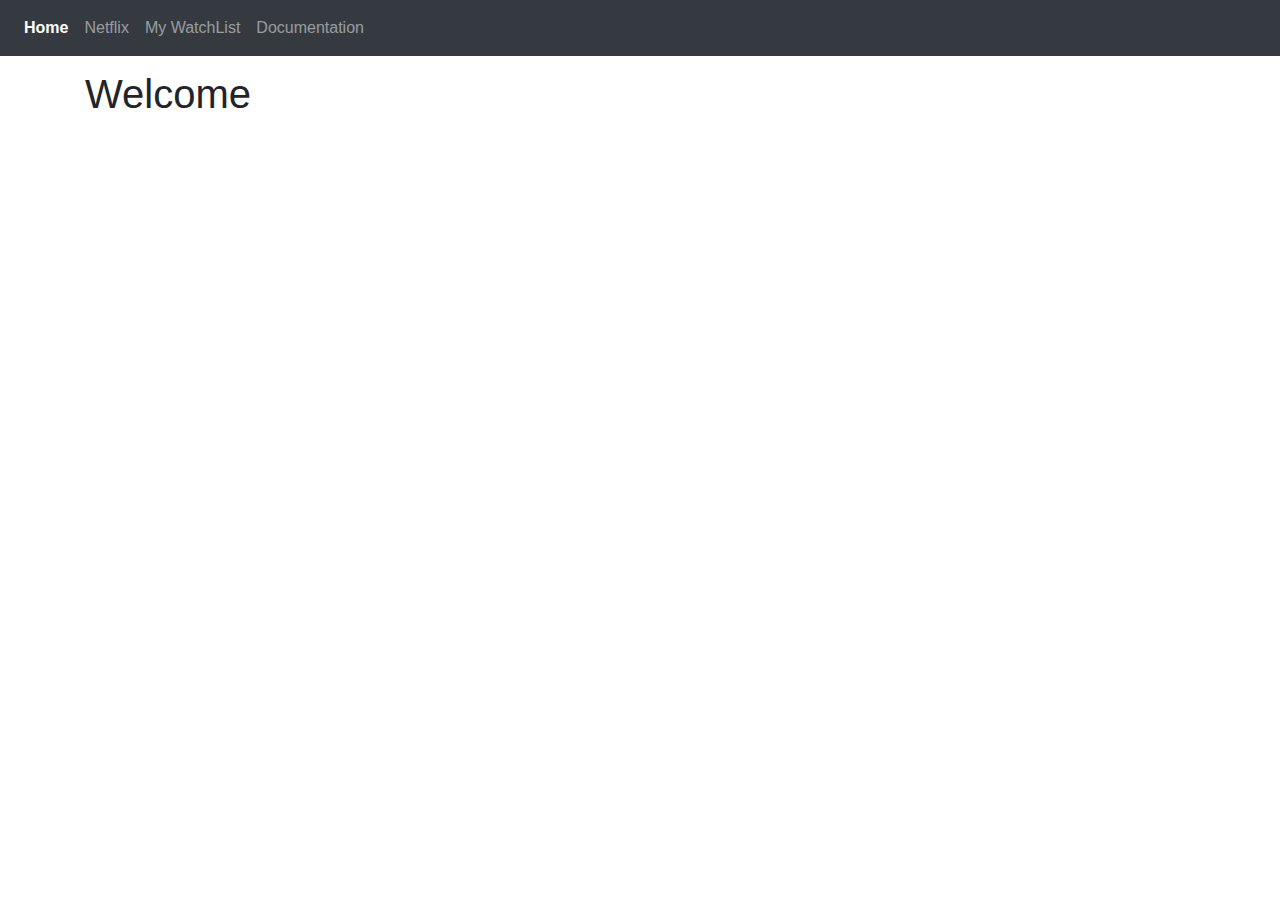
==== src/main/webapp/index.html @ 539b1276 "adding in welcome" ====
<!DOCTYPE html>
<html>
  <head>
    <title>Netflix WatchList App</title>
    <link
      rel="stylesheet"
      href="https://stackpath.bootstrapcdn.com/bootstrap/4.3.1/css/bootstrap.min.css"
      integrity="sha384-ggOyR0iXCbMQv3Xipma34MD+dH/1fQ784/j6cY/iJTQUOhcWr7x9JvoRxT2MZw1T"
      crossorigin="anonymous"
    />
    <link rel="stylesheet" href="css/theme.css" />
    <link rel="stylesheet" href="css/background.css" />
  </head>

  <body>
    <header>
      <div
        class="navbar navbar-expand-lg bg-dark navbar-dark fixed-top"
        id="topNavbar"
        role="navigation"
      >
        <button
          class="navbar-toggler"
          type="button"
          data-toggle="collapse"
          data-target="#navbarToggler"
          aria-controls="navbarToggler"
          aria-expanded="false"
          aria-label="Toggle navigation"
        >
          <span class="navbar-toggler-icon"></span>
        </button>
        <div class="collapse navbar-collapse" id="navbarToggler">
          <ul class="navbar-nav">
            <li class="nav-item">
              <a class="nav-link active" href="index.html">Home</a>
            </li>
            <li class="nav-item">
              <a class="nav-link" href="netflix.html">Netflix</a>
            </li>
            <li class="nav-item">
              <a class="nav-link" href="watchlist.html">My WatchList</a>
            </li>
            <li class="nav-item">
              <a class="nav-link" href="documentation.html">Documentation</a>
            </li>
          </ul>
        </div>
      </div>
    </header>
    <main>
<h1 class="container">Welcome</h1>
    </main>
    <script
      src="https://code.jquery.com/jquery-3.3.1.slim.min.js"
      integrity="sha384-q8i/X+965DzO0rT7abK41JStQIAqVgRVzpbzo5smXKp4YfRvH+8abtTE1Pi6jizo"
      crossorigin="anonymous"
    ></script>
    <script
      src="https://cdnjs.cloudflare.com/ajax/libs/popper.js/1.14.7/umd/popper.min.js"
      integrity="sha384-UO2eT0CpHqdSJQ6hJty5KVphtPhzWj9WO1clHTMGa3JDZwrnQq4sF86dIHNDz0W1"
      crossorigin="anonymous"
    ></script>
    <script
      src="https://stackpath.bootstrapcdn.com/bootstrap/4.3.1/js/bootstrap.min.js"
      integrity="sha384-JjSmVgyd0p3pXB1rRibZUAYoIIy6OrQ6VrjIEaFf/nJGzIxFDsf4x0xIM+B07jRM"
      crossorigin="anonymous"
    ></script>
  </body>
</html>
---- src/main/webapp/css/theme.css ----
.nav-link:hover, .myBtn:hover {
background-color: #E50914; /*netflix-red*/
border-radius: 5px;
font-weight: bold;
}

body {
    padding-top: 70px;
}

.nav-link.active {
    font-weight: bold;
}

main div {
    margin-top: 5px;
}
---- src/main/webapp/css/background.css ----
body {
    background-image: url("resources/background.jpg")
}
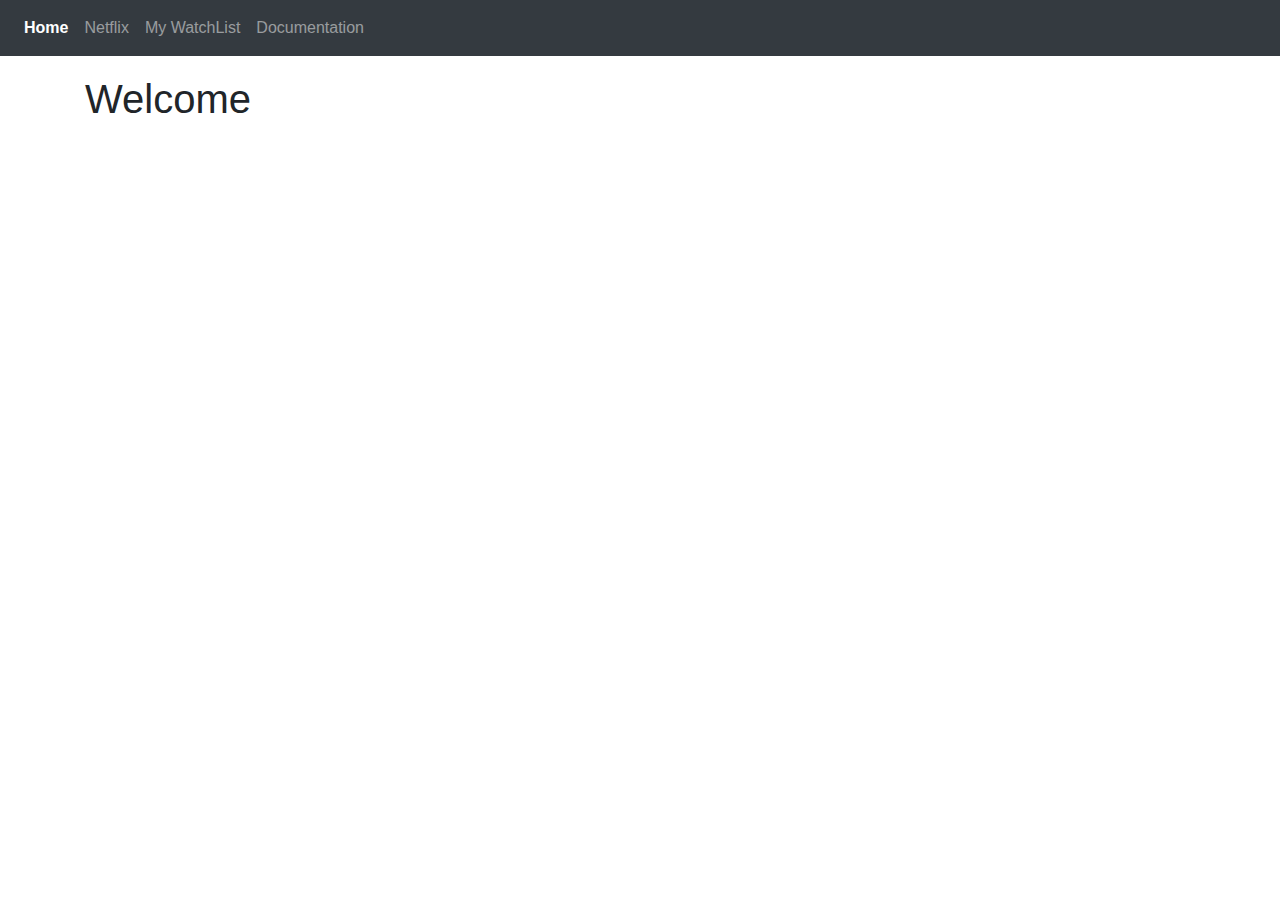
==== commit 806c127d: "updating index.html welcome" ====
--- a/src/main/webapp/index.html
+++ b/src/main/webapp/index.html
@@ -1,70 +1,54 @@
 <!DOCTYPE html>
 <html>
-  <head>
-    <title>Netflix WatchList App</title>
-    <link
-      rel="stylesheet"
-      href="https://stackpath.bootstrapcdn.com/bootstrap/4.3.1/css/bootstrap.min.css"
-      integrity="sha384-ggOyR0iXCbMQv3Xipma34MD+dH/1fQ784/j6cY/iJTQUOhcWr7x9JvoRxT2MZw1T"
-      crossorigin="anonymous"
-    />
-    <link rel="stylesheet" href="css/theme.css" />
-    <link rel="stylesheet" href="css/background.css" />
-  </head>
 
-  <body>
-    <header>
-      <div
-        class="navbar navbar-expand-lg bg-dark navbar-dark fixed-top"
-        id="topNavbar"
-        role="navigation"
-      >
-        <button
-          class="navbar-toggler"
-          type="button"
-          data-toggle="collapse"
-          data-target="#navbarToggler"
-          aria-controls="navbarToggler"
-          aria-expanded="false"
-          aria-label="Toggle navigation"
-        >
-          <span class="navbar-toggler-icon"></span>
-        </button>
-        <div class="collapse navbar-collapse" id="navbarToggler">
-          <ul class="navbar-nav">
-            <li class="nav-item">
-              <a class="nav-link active" href="index.html">Home</a>
-            </li>
-            <li class="nav-item">
-              <a class="nav-link" href="netflix.html">Netflix</a>
-            </li>
-            <li class="nav-item">
-              <a class="nav-link" href="watchlist.html">My WatchList</a>
-            </li>
-            <li class="nav-item">
-              <a class="nav-link" href="documentation.html">Documentation</a>
-            </li>
-          </ul>
-        </div>
+<head>
+  <title>Netflix WatchList App</title>
+  <link rel="stylesheet" href="https://stackpath.bootstrapcdn.com/bootstrap/4.3.1/css/bootstrap.min.css"
+    integrity="sha384-ggOyR0iXCbMQv3Xipma34MD+dH/1fQ784/j6cY/iJTQUOhcWr7x9JvoRxT2MZw1T" crossorigin="anonymous" />
+  <link rel="stylesheet" href="css/theme.css" />
+  <link rel="stylesheet" href="css/background.css" />
+</head>
+
+<body>
+  <header>
+    <div class="navbar navbar-expand-lg bg-dark navbar-dark fixed-top" id="topNavbar" role="navigation">
+      <button class="navbar-toggler" type="button" data-toggle="collapse" data-target="#navbarToggler"
+        aria-controls="navbarToggler" aria-expanded="false" aria-label="Toggle navigation">
+        <span class="navbar-toggler-icon"></span>
+      </button>
+      <div class="collapse navbar-collapse" id="navbarToggler">
+        <ul class="navbar-nav">
+          <li class="nav-item">
+            <a class="nav-link active" href="index.html">Home</a>
+          </li>
+          <li class="nav-item">
+            <a class="nav-link" href="netflix.html">Netflix</a>
+          </li>
+          <li class="nav-item">
+            <a class="nav-link" href="watchlist.html">My WatchList</a>
+          </li>
+          <li class="nav-item">
+            <a class="nav-link" href="documentation.html">Documentation</a>
+          </li>
+        </ul>
       </div>
-    </header>
-    <main>
-<h1 class="container">Welcome</h1>
-    </main>
-    <script
-      src="https://code.jquery.com/jquery-3.3.1.slim.min.js"
-      integrity="sha384-q8i/X+965DzO0rT7abK41JStQIAqVgRVzpbzo5smXKp4YfRvH+8abtTE1Pi6jizo"
-      crossorigin="anonymous"
-    ></script>
-    <script
-      src="https://cdnjs.cloudflare.com/ajax/libs/popper.js/1.14.7/umd/popper.min.js"
-      integrity="sha384-UO2eT0CpHqdSJQ6hJty5KVphtPhzWj9WO1clHTMGa3JDZwrnQq4sF86dIHNDz0W1"
-      crossorigin="anonymous"
-    ></script>
-    <script
-      src="https://stackpath.bootstrapcdn.com/bootstrap/4.3.1/js/bootstrap.min.js"
-      integrity="sha384-JjSmVgyd0p3pXB1rRibZUAYoIIy6OrQ6VrjIEaFf/nJGzIxFDsf4x0xIM+B07jRM"
-      crossorigin="anonymous"
-    ></script>
-  </body>
-</html>
+    </div>
+  </header>
+  <main>
+    <div class="container">
+      <h1 class="h1">Welcome</h1>
+    </div>
+
+  </main>
+  <script src="https://code.jquery.com/jquery-3.3.1.slim.min.js"
+    integrity="sha384-q8i/X+965DzO0rT7abK41JStQIAqVgRVzpbzo5smXKp4YfRvH+8abtTE1Pi6jizo"
+    crossorigin="anonymous"></script>
+  <script src="https://cdnjs.cloudflare.com/ajax/libs/popper.js/1.14.7/umd/popper.min.js"
+    integrity="sha384-UO2eT0CpHqdSJQ6hJty5KVphtPhzWj9WO1clHTMGa3JDZwrnQq4sF86dIHNDz0W1"
+    crossorigin="anonymous"></script>
+  <script src="https://stackpath.bootstrapcdn.com/bootstrap/4.3.1/js/bootstrap.min.js"
+    integrity="sha384-JjSmVgyd0p3pXB1rRibZUAYoIIy6OrQ6VrjIEaFf/nJGzIxFDsf4x0xIM+B07jRM"
+    crossorigin="anonymous"></script>
+</body>
+
+</html>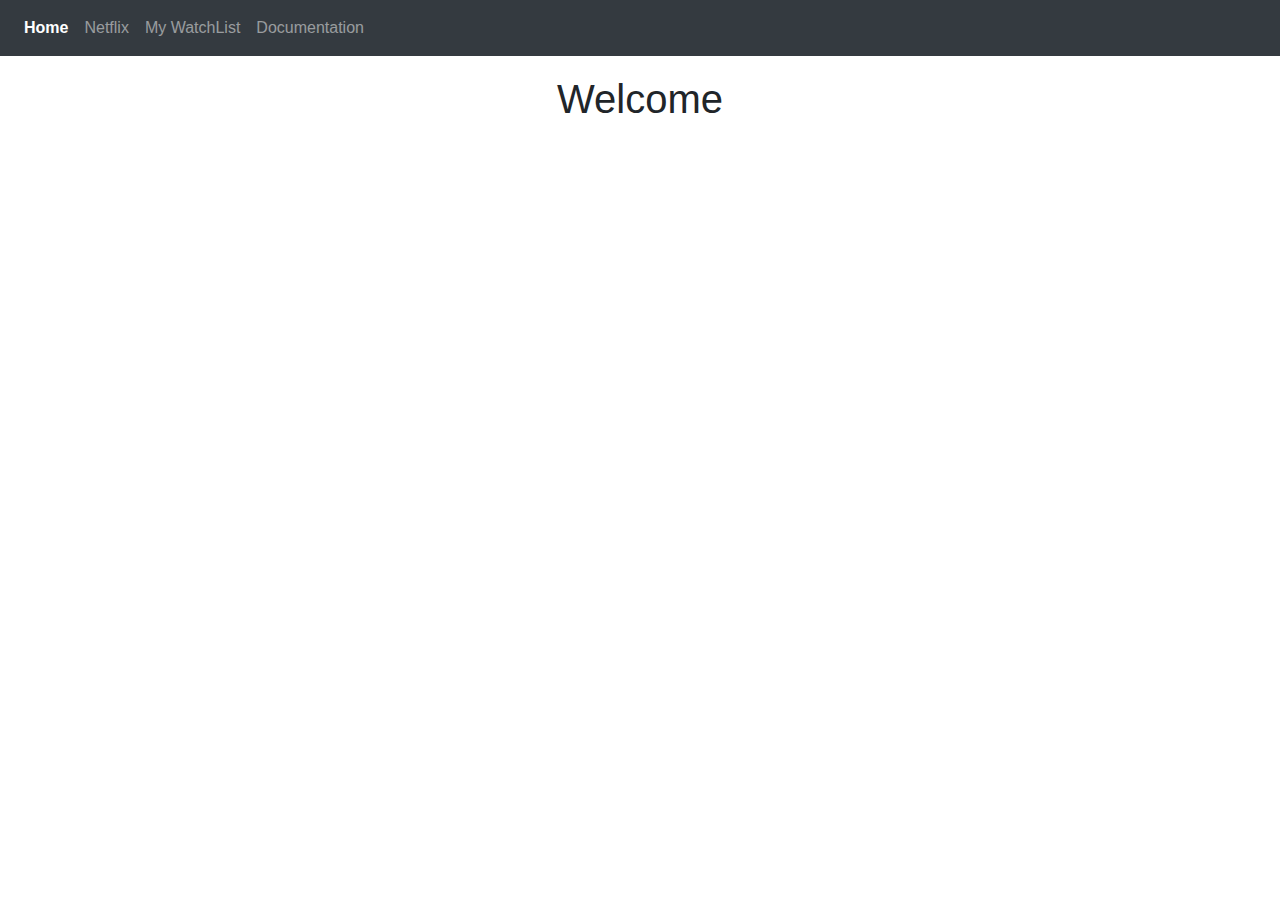
==== commit c9c3330d: "center text" ====
--- a/src/main/webapp/index.html
+++ b/src/main/webapp/index.html
@@ -36,7 +36,7 @@
   </header>
   <main>
     <div class="container">
-      <h1 class="h1">Welcome</h1>
+      <h1 class="h1 text-center">Welcome</h1>
     </div>
 
   </main>
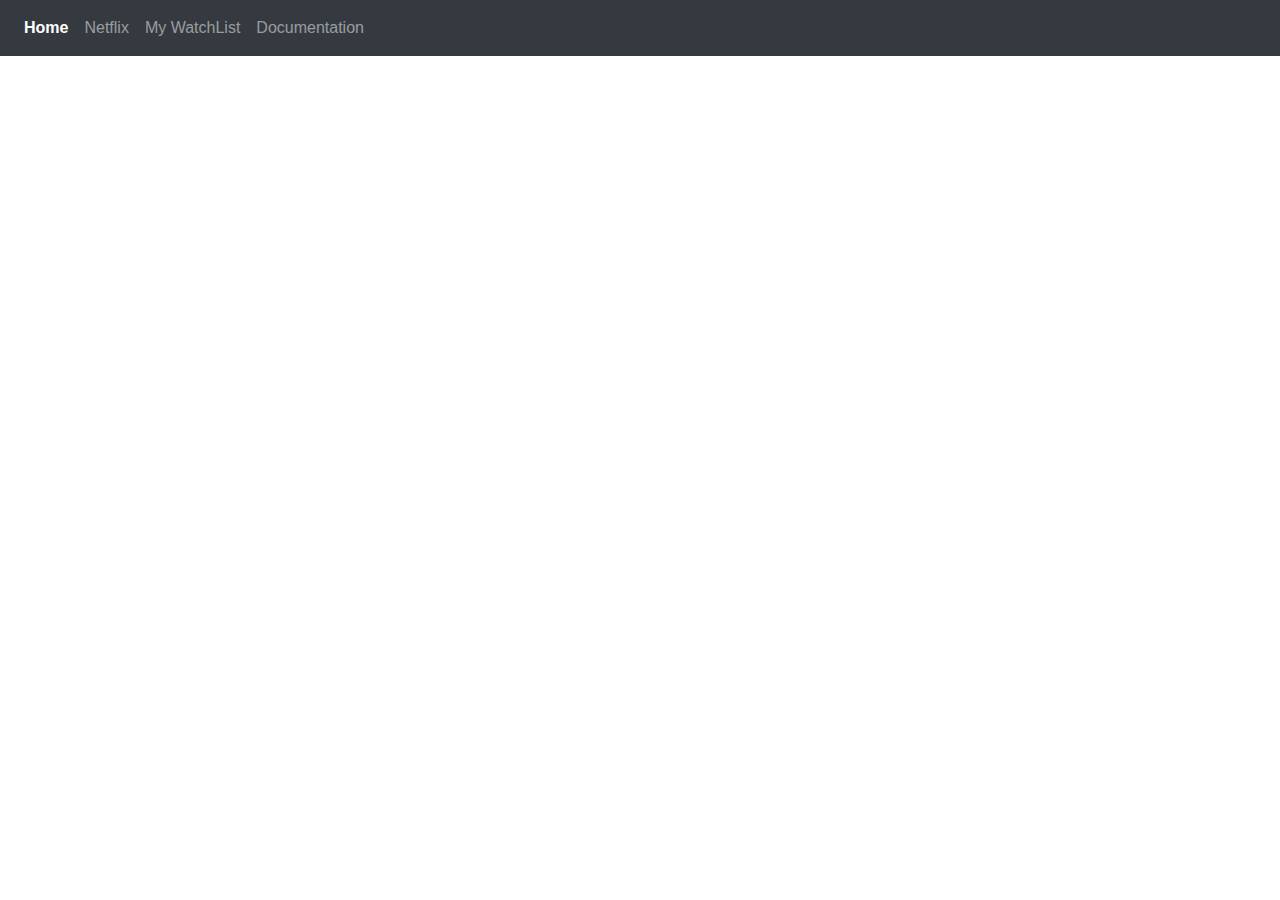
==== commit 023bff4f: "commented welcome" ====
--- a/src/main/webapp/index.html
+++ b/src/main/webapp/index.html
@@ -36,7 +36,7 @@
   </header>
   <main>
     <div class="container">
-      <h1 class="h1 text-center">Welcome</h1>
+      <!-- <h1 class="h1 text-center">Welcome</h1> -->
     </div>
 
   </main>
--- a/src/main/webapp/css/background.css
+++ b/src/main/webapp/css/background.css
@@ -1,3 +1,8 @@
 body {
-    background-image: url("resources/background.jpg")
+    background-image: url("resources/background.jpg");
+ background-color: white; /* Used if the image is unavailable */
+ height: 100%; /* You must set a specified height */
+ background-position: center; /* Center the image */
+ background-repeat: no-repeat; /* Do not repeat the image */
+ background-size: cover; /* Resize the background image to cover the entire container */
 }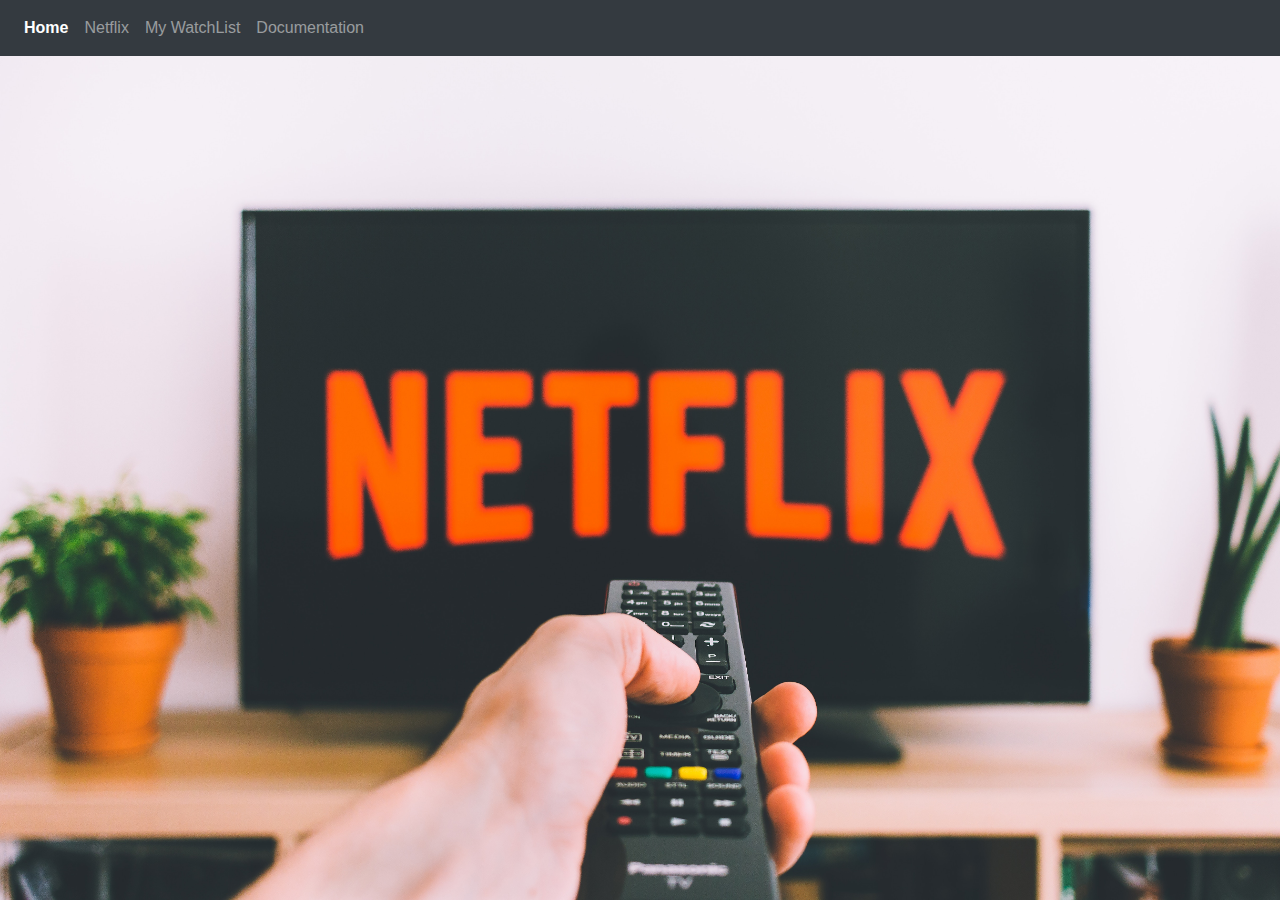
==== commit f6013f9b: "removed doctype" ====
--- a/src/main/webapp/index.html
+++ b/src/main/webapp/index.html
@@ -1,4 +1,3 @@
-<!DOCTYPE html>
 <html>
 
 <head>
--- a/src/main/webapp/css/background.css
+++ b/src/main/webapp/css/background.css
@@ -1,5 +1,5 @@
 body {
-    background-image: url("resources/background.jpg");
+    background-image: url("../resources/background.jpg");
  background-color: white; /* Used if the image is unavailable */
  height: 100%; /* You must set a specified height */
  background-position: center; /* Center the image */
